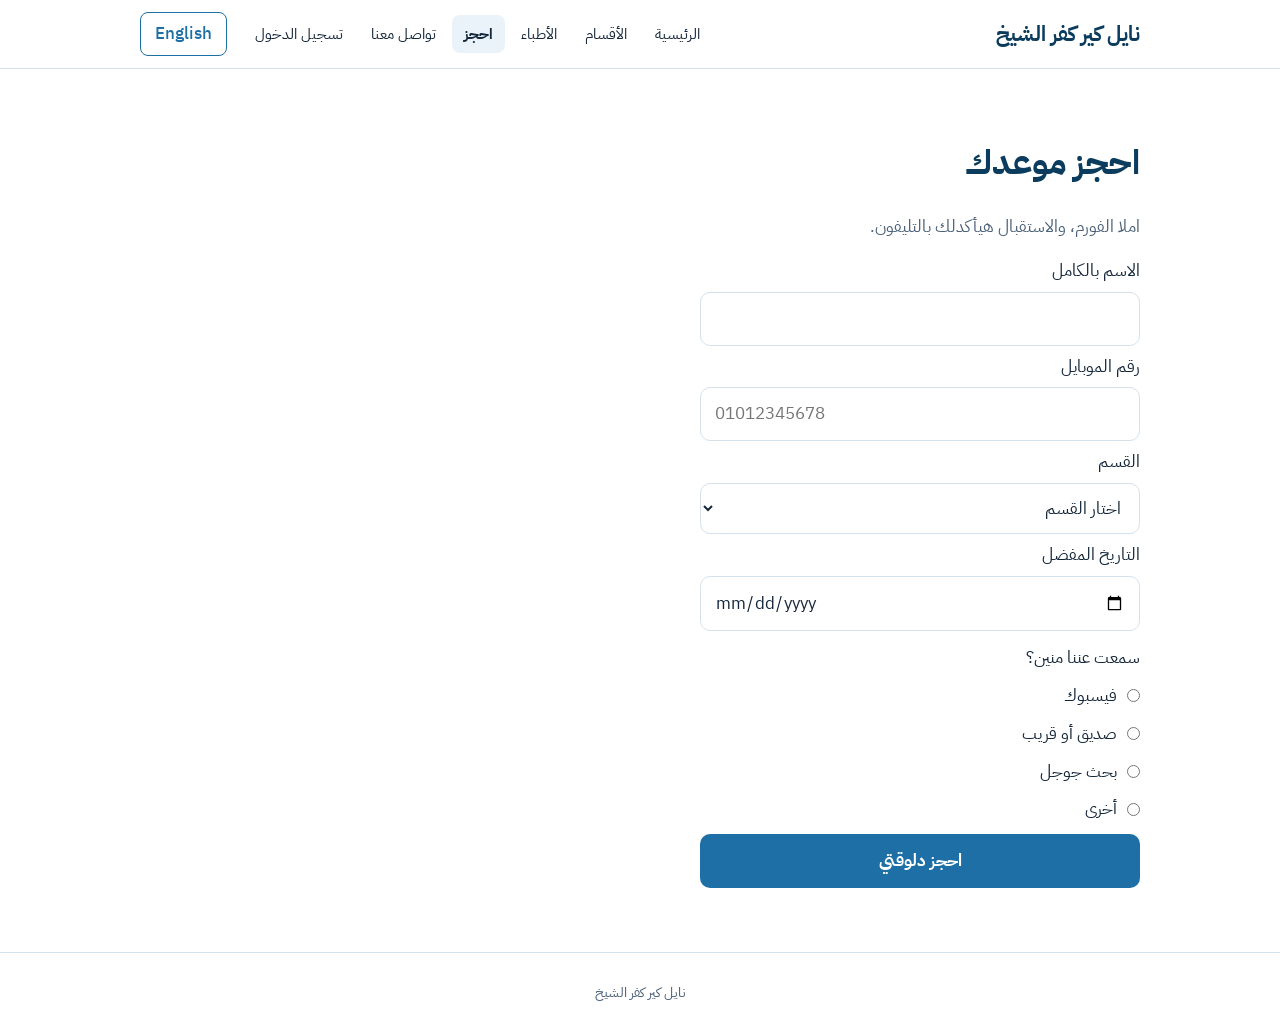
==== book.html @ 6cf1208d "Add files via upload frist commit" ====
<!DOCTYPE html>
<html lang="ar" dir="rtl">
<head>
<meta charset="utf-8">
<meta name="viewport" content="width=device-width, initial-scale=1, viewport-fit=cover">
<title>Book | NileCare Kafr El-Sheikh | نايل كير كفر الشيخ</title>
<link rel="preconnect" href="https://fonts.googleapis.com">
<link href="https://fonts.googleapis.com/css2?family=IBM+Plex+Sans+Arabic:wght@400;500;700&display=swap" rel="stylesheet">
<link rel="stylesheet" href="css/style.css">
</head>
<body>
<header><div class="bar">
<a class="logo" href="index.html" data-en="NileCare Kafr El-Sheikh" data-ar="نايل كير كفر الشيخ">نايل كير كفر الشيخ</a>
<nav>
<a href="index.html" data-en="Home" data-ar="الرئيسية">الرئيسية</a>
<a href="departments.html" data-en="Departments" data-ar="الأقسام">الأقسام</a>
<a href="doctors.html" data-en="Doctors" data-ar="الأطباء">الأطباء</a>
<a href="book.html" aria-current="page" data-en="Book" data-ar="احجز">احجز</a>
<a href="contact.html" data-en="Contact" data-ar="تواصل معنا">تواصل معنا</a>
<a href="login.html" data-en="Login" data-ar="تسجيل الدخول">تسجيل الدخول</a>
</nav>
<button id="lang" type="button">English</button>
</div></header>

<main>
<section id="book">
<h2 data-en="Book an appointment" data-ar="احجز موعدك">احجز موعدك</h2>
<p data-en="Fill in the form. The reception team confirms by phone." data-ar="املا الفورم، والاستقبال هيأكدلك بالتليفون.">املا الفورم، والاستقبال هيأكدلك بالتليفون.</p>
<form id="bookForm" class="bookform" novalidate>
<label for="bName" data-en="Full name" data-ar="الاسم بالكامل">الاسم بالكامل</label>
<input id="bName" name="name" type="text" autocomplete="name" required minlength="3">
<p id="nameErr" class="err" hidden data-en="Enter your full name (at least 3 characters)." data-ar="اكتب اسمك بالكامل (3 حروف على الأقل).">اكتب اسمك بالكامل (3 حروف على الأقل).</p>

<label for="bMobile" data-en="Mobile number" data-ar="رقم الموبايل">رقم الموبايل</label>
<input id="bMobile" name="mobile" type="tel" inputmode="numeric" dir="ltr" autocomplete="tel" maxlength="11" required placeholder="01012345678">
<p id="mobileErr" class="err" hidden data-en="Enter a valid Egyptian mobile number, like 01012345678." data-ar="اكتب رقم موبايل مصري صحيح، زي 01012345678.">اكتب رقم موبايل مصري صحيح، زي 01012345678.</p>

<label for="bDept" data-en="Department" data-ar="القسم">القسم</label>
<select id="bDept" name="department" required>
<option value="" disabled selected data-en="Choose a department" data-ar="اختار القسم">اختار القسم</option>
<option value="Internal medicine" data-en="Internal medicine" data-ar="الباطنة">الباطنة</option>
<option value="Pediatrics" data-en="Pediatrics" data-ar="طب الأطفال">طب الأطفال</option>
<option value="Cardiology" data-en="Cardiology" data-ar="أمراض القلب">أمراض القلب</option>
<option value="Radiology" data-en="Radiology" data-ar="الأشعة">الأشعة</option>
<option value="Laboratory" data-en="Laboratory" data-ar="المعمل">المعمل</option>
</select>
<p id="departmentErr" class="err" hidden data-en="Choose a department." data-ar="اختار القسم.">اختار القسم.</p>

<label for="bDate" data-en="Preferred date" data-ar="التاريخ المفضل">التاريخ المفضل</label>
<input id="bDate" name="date" type="date" required>
<p id="dateErr" class="err" hidden data-en="Choose today or a future date." data-ar="اختار النهاردة أو تاريخ جاي.">اختار النهاردة أو تاريخ جاي.</p>

<fieldset>
<legend data-en="How did you hear about us?" data-ar="سمعت عننا منين؟">سمعت عننا منين؟</legend>
<label class="radio"><input type="radio" name="source" value="Facebook"><span data-en="Facebook" data-ar="فيسبوك">فيسبوك</span></label>
<label class="radio"><input type="radio" name="source" value="Friend or family"><span data-en="Friend or family" data-ar="صديق أو قريب">صديق أو قريب</span></label>
<label class="radio"><input type="radio" name="source" value="Google search"><span data-en="Google search" data-ar="بحث جوجل">بحث جوجل</span></label>
<label class="radio"><input type="radio" name="source" value="Other"><span data-en="Other" data-ar="أخرى">أخرى</span></label>
</fieldset>
<p id="sourceErr" class="err" hidden data-en="Choose one option." data-ar="اختار اختيار واحد.">اختار اختيار واحد.</p>

<button id="bookBtn" class="btn" type="submit" data-en="Book now" data-ar="احجز دلوقتي">احجز دلوقتي</button>
<p id="bookStatus" class="note" role="status" hidden></p>
</form>
</section>
</main>
<footer data-en="NileCare Kafr El-Sheikh" data-ar="نايل كير كفر الشيخ">نايل كير كفر الشيخ</footer>
<script src="js/main.js"></script>
<script src="js/config.js"></script>
<script src="js/book.js"></script>
</body>
</html>
---- css/style.css ----
:root{--ink:#14263A;--muted:#4B6178;--navy:#0B3C5D;--blue:#1D6FA5;--aqua:#7FC8D9;--tint:#EAF3FA;--bg:#FFFFFF;--line:#D3E2EE;
box-sizing:border-box;padding-top:env(safe-area-inset-top,0px);padding-bottom:env(safe-area-inset-bottom,0px)}
@media (prefers-color-scheme:dark){:root:not([data-theme="light"]){--ink:#E6EEF6;--muted:#9FB4C8;--navy:#9ED3EA;--blue:#5AAAD8;--aqua:#2D6F86;--tint:#12263A;--bg:#0C1824;--line:#223B52;color-scheme:dark}}
:root[data-theme="dark"]{--ink:#E6EEF6;--muted:#9FB4C8;--navy:#9ED3EA;--blue:#5AAAD8;--aqua:#2D6F86;--tint:#12263A;--bg:#0C1824;--line:#223B52;color-scheme:dark}
*{box-sizing:border-box}
html{scroll-behavior:smooth;scroll-padding-top:calc(72px + env(safe-area-inset-top,0px))}
body{margin:0;background:var(--bg);color:var(--ink);font-family:"IBM Plex Sans Arabic",system-ui,-apple-system,"Segoe UI",Tahoma,sans-serif;line-height:1.75;font-size:17px}
body::before{content:"";position:fixed;inset:0 0 auto;height:env(safe-area-inset-top,0px);background:var(--bg);z-index:10}
header{position:sticky;top:env(safe-area-inset-top,0px);z-index:11;background:var(--bg);border-bottom:1px solid var(--line)}
.bar{max-width:1040px;margin:auto;padding:12px 20px;display:flex;align-items:center;gap:16px;flex-wrap:wrap}
.logo{font-weight:700;font-size:21px;color:var(--navy);text-decoration:none;margin-inline-end:auto}
nav{display:flex;gap:4px;flex-wrap:wrap}
nav a{color:var(--ink);text-decoration:none;padding:6px 12px;border-radius:8px;font-size:15px}
nav a:hover,nav a:focus-visible{background:var(--tint)}
button,.btn{font:inherit;cursor:pointer}
#lang{border:1px solid var(--blue);background:transparent;color:var(--blue);padding:6px 14px;border-radius:8px;font-weight:500}
:focus-visible{outline:3px solid var(--blue);outline-offset:2px}
main{max-width:1040px;margin:auto;padding:0 20px}
section{padding:64px 0;border-bottom:1px solid var(--line)}
section:last-of-type{border-bottom:0}
h1{font-size:clamp(32px,6vw,54px);line-height:1.25;color:var(--navy);margin:0 0 16px;max-width:15em}
h2{font-size:clamp(25px,4vw,34px);color:var(--navy);margin:0 0 20px}
h3{margin:0 0 6px;font-size:19px;color:var(--navy)}
p{margin:0 0 14px;max-width:62ch;color:var(--muted)}
.hero{display:grid;grid-template-columns:1.2fr .8fr;gap:32px;align-items:center}
.hero p{font-size:19px}
.btn{display:inline-block;background:var(--blue);color:#fff;text-decoration:none;padding:12px 26px;border-radius:10px;font-weight:700;border:0}
.btn:hover{filter:brightness(1.08)}
.btn.ghost{background:transparent;color:var(--blue);border:1.5px solid var(--blue);margin-inline-start:10px}
.wave{width:100%;height:auto}
.list{display:grid;grid-template-columns:repeat(auto-fit,minmax(230px,1fr));gap:28px 36px}
.list div{border-inline-start:3px solid var(--aqua);padding-inline-start:16px}
.list p{margin:0}
.docs{display:grid;grid-template-columns:repeat(auto-fit,minmax(220px,1fr));gap:20px}
.doc{background:var(--tint);border-radius:14px;padding:22px}
.av{width:56px;height:56px;border-radius:50%;background:var(--navy);color:var(--bg);display:grid;place-items:center;font-weight:700;font-size:20px;margin-bottom:12px}
.doc p{margin:0;font-size:15px}
.note{font-size:14px;margin-top:16px}
.steps{padding:0;margin:0 0 24px;list-style:none;display:grid;gap:10px;max-width:46ch}
.steps li{background:var(--tint);padding:12px 16px;border-radius:10px;color:var(--ink)}
.facts{display:flex;gap:36px;flex-wrap:wrap;margin-top:24px}
.facts b{display:block;font-size:30px;color:var(--navy);line-height:1.2}
.facts span{color:var(--muted);font-size:15px}
.bookform{display:grid;gap:6px;max-width:440px}
.bookform input:not([type=radio]),.bookform select{font:inherit;padding:11px 14px;border:1px solid var(--line);border-radius:10px;background:var(--bg);color:var(--ink);width:100%}
.bookform [aria-invalid="true"]{border-color:var(--err)}
.bookform fieldset{border:0;padding:0;margin:6px 0 0}
.bookform legend{padding:0;margin-bottom:4px}
.radio{display:flex;gap:10px;align-items:center;padding:4px 0}
.radio input{width:auto;margin:0;accent-color:var(--blue)}
.err{color:var(--err);font-size:14px;margin:0 0 6px;max-width:none}
.note.bad{color:var(--err)}
:root{--err:#B3261E}
@media (prefers-color-scheme:dark){:root:not([data-theme="light"]){--err:#FF8A80}}
:root[data-theme="dark"]{--err:#FF8A80}
.login{display:grid;gap:8px;max-width:360px}
.login input{font:inherit;padding:11px 14px;border:1px solid var(--line);border-radius:10px;background:var(--bg);color:var(--ink);margin-bottom:8px}
.login .btn{margin-top:8px}
footer{padding:28px 20px;text-align:center;color:var(--muted);font-size:14px;border-top:1px solid var(--line)}
@media (max-width:760px){.hero{grid-template-columns:1fr}.wave{max-width:340px}.btn.ghost{margin:10px 0 0}}
@media (prefers-reduced-motion:reduce){html{scroll-behavior:auto}}
body{display:flex;flex-direction:column;min-height:100vh}
main{flex:1 0 auto;width:100%}
nav a[aria-current="page"]{background:var(--tint);font-weight:700}
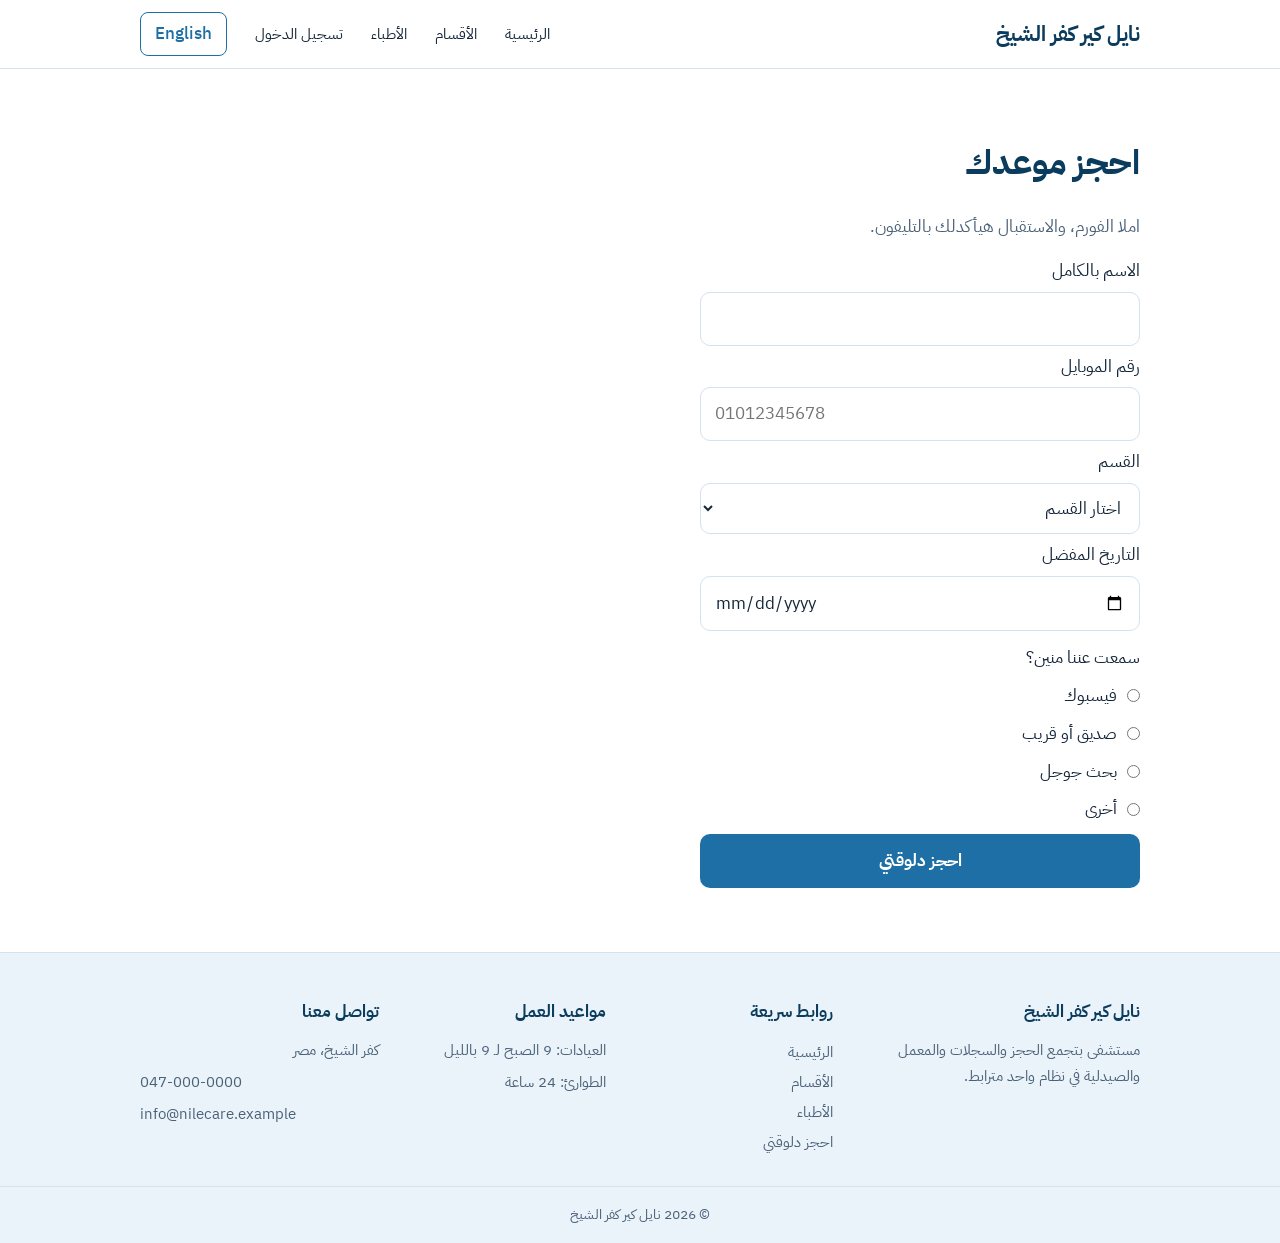
==== commit 0ce3967b: "update design" ====
--- a/book.html
+++ b/book.html
@@ -15,8 +15,6 @@
 <a href="index.html" data-en="Home" data-ar="الرئيسية">الرئيسية</a>
 <a href="departments.html" data-en="Departments" data-ar="الأقسام">الأقسام</a>
 <a href="doctors.html" data-en="Doctors" data-ar="الأطباء">الأطباء</a>
-<a href="book.html" aria-current="page" data-en="Book" data-ar="احجز">احجز</a>
-<a href="contact.html" data-en="Contact" data-ar="تواصل معنا">تواصل معنا</a>
 <a href="login.html" data-en="Login" data-ar="تسجيل الدخول">تسجيل الدخول</a>
 </nav>
 <button id="lang" type="button">English</button>
@@ -64,7 +62,21 @@
 </form>
 </section>
 </main>
-<footer data-en="NileCare Kafr El-Sheikh" data-ar="نايل كير كفر الشيخ">نايل كير كفر الشيخ</footer>
+<footer class="site-footer">
+<div class="fgrid">
+<div><h3 data-en="NileCare Kafr El-Sheikh" data-ar="نايل كير كفر الشيخ">نايل كير كفر الشيخ</h3>
+<p data-en="A hospital that keeps booking, records, labs, and pharmacy in one connected system." data-ar="مستشفى بتجمع الحجز والسجلات والمعمل والصيدلية في نظام واحد مترابط.">مستشفى بتجمع الحجز والسجلات والمعمل والصيدلية في نظام واحد مترابط.</p></div>
+<div><h3 data-en="Quick links" data-ar="روابط سريعة">روابط سريعة</h3>
+<a href="index.html" data-en="Home" data-ar="الرئيسية">الرئيسية</a><a href="departments.html" data-en="Departments" data-ar="الأقسام">الأقسام</a><a href="doctors.html" data-en="Doctors" data-ar="الأطباء">الأطباء</a><a href="book.html" data-en="Book now" data-ar="احجز دلوقتي">احجز دلوقتي</a></div>
+<div><h3 data-en="Working hours" data-ar="مواعيد العمل">مواعيد العمل</h3>
+<p data-en="Clinics: 9 AM to 9 PM" data-ar="العيادات: 9 الصبح لـ 9 بالليل">العيادات: 9 الصبح لـ 9 بالليل</p>
+<p data-en="Emergency: 24 hours" data-ar="الطوارئ: 24 ساعة">الطوارئ: 24 ساعة</p></div>
+<div><h3 data-en="Contact" data-ar="تواصل معنا">تواصل معنا</h3>
+<p data-en="Kafr El-Sheikh, Egypt" data-ar="كفر الشيخ، مصر">كفر الشيخ، مصر</p>
+<p dir="ltr">047-000-0000</p><p dir="ltr">info@nilecare.example</p></div>
+</div>
+<div class="fbar"><span data-en="© 2026 NileCare Kafr El-Sheikh" data-ar="© 2026 نايل كير كفر الشيخ">© 2026 نايل كير كفر الشيخ</span></div>
+</footer>
 <script src="js/main.js"></script>
 <script src="js/config.js"></script>
 <script src="js/book.js"></script>
--- a/css/style.css
+++ b/css/style.css
@@ -62,3 +62,54 @@
 body{display:flex;flex-direction:column;min-height:100vh}
 main{flex:1 0 auto;width:100%}
 nav a[aria-current="page"]{background:var(--tint);font-weight:700}
+
+.lead{font-size:18px;margin-bottom:28px}
+.cards{display:grid;grid-template-columns:repeat(auto-fit,minmax(250px,1fr));gap:20px}
+.dept{display:block;background:var(--tint);border:1px solid var(--line);border-radius:16px;padding:24px;text-decoration:none;color:inherit;transition:transform .2s,border-color .2s}
+a.dept:hover,a.dept:focus-visible{transform:translateY(-3px);border-color:var(--blue)}
+.dept p{margin:0 0 12px;font-size:15px}
+.dept.plain p{margin:0}
+.ic{display:grid;place-items:center;width:52px;height:52px;border-radius:14px;background:var(--bg);font-size:26px;margin-bottom:14px}
+.more{color:var(--blue);font-weight:700;font-size:15px}
+.dcard{background:var(--bg);border:1px solid var(--line);border-radius:16px;padding:26px 22px;text-align:center;display:flex;flex-direction:column;align-items:center}
+.dcard .av{width:84px;height:84px;font-size:32px;margin:0 0 14px}
+.dcard p{margin:0 0 4px;font-size:15px}
+.badge{display:inline-block;background:var(--tint);color:var(--blue);padding:2px 14px;border-radius:99px;font-size:14px;font-weight:500;margin:6px 0 12px}
+.dcard .btn{margin-top:14px;padding:9px 20px;font-size:15px}
+.cta{background:var(--navy);border:0;border-radius:20px;padding:44px 28px;text-align:center;margin:64px 0}
+.cta h2{color:var(--bg)}
+.cta p{color:var(--bg);margin-inline:auto}
+.cta .btn{background:var(--bg);color:var(--navy)}
+.auth{display:grid;grid-template-columns:1fr 1fr;border:1px solid var(--line);border-radius:20px;overflow:hidden;max-width:880px;margin:auto}
+.auth-side{background:var(--navy);color:var(--bg);padding:40px 32px}
+.auth-side h2{color:var(--bg)}
+.auth-side ul{list-style:none;padding:0;margin:20px 0 0;display:grid;gap:12px}
+.auth-side li{position:relative;padding-inline-start:28px}
+.auth-side li::before{content:"\2713";position:absolute;inset-inline-start:0;font-weight:700}
+.auth-card{padding:40px 32px}
+.auth-card .login{max-width:none}
+.auth-card .btn{width:100%;margin-top:12px}
+.auth-card a{color:var(--blue)}
+.site-footer{padding:0;text-align:start;background:var(--tint);color:var(--ink);margin-top:0}
+.fgrid{max-width:1040px;margin:auto;padding:44px 20px 28px;display:grid;grid-template-columns:1.4fr 1fr 1fr 1.2fr;gap:28px}
+.site-footer h3{font-size:17px;margin-bottom:10px}
+.site-footer p{margin:0 0 6px;font-size:15px}
+.site-footer a{display:block;color:var(--muted);text-decoration:none;padding:2px 0;font-size:15px}
+.site-footer a:hover{color:var(--blue)}
+.fbar{border-top:1px solid var(--line);text-align:center;padding:16px 20px;font-size:14px;color:var(--muted)}
+@media (max-width:760px){.auth{grid-template-columns:1fr}.fgrid{grid-template-columns:1fr 1fr}}
+@media (max-width:480px){.fgrid{grid-template-columns:1fr}}
+
+:root{--deep:#0B3C5D}
+@media (prefers-color-scheme:dark){:root:not([data-theme="light"]){--deep:#143550}}
+:root[data-theme="dark"]{--deep:#143550}
+.cta{background:var(--deep)}
+.cta h2,.cta p{color:#fff}
+.cta .btn{background:#fff;color:#0B3C5D}
+.auth-side{background:var(--deep);color:#fff}
+.auth-side h2{color:#fff}
+.auth-card .bookform{max-width:none}
+.facts{display:grid;grid-template-columns:repeat(auto-fit,minmax(150px,1fr));gap:16px;margin-top:32px}
+.facts>div{background:var(--tint);border:1px solid var(--line);border-radius:16px;padding:22px 12px;text-align:center}
+.facts b{font-size:34px;color:var(--blue)}
+.facts span{display:block;margin-top:4px}
